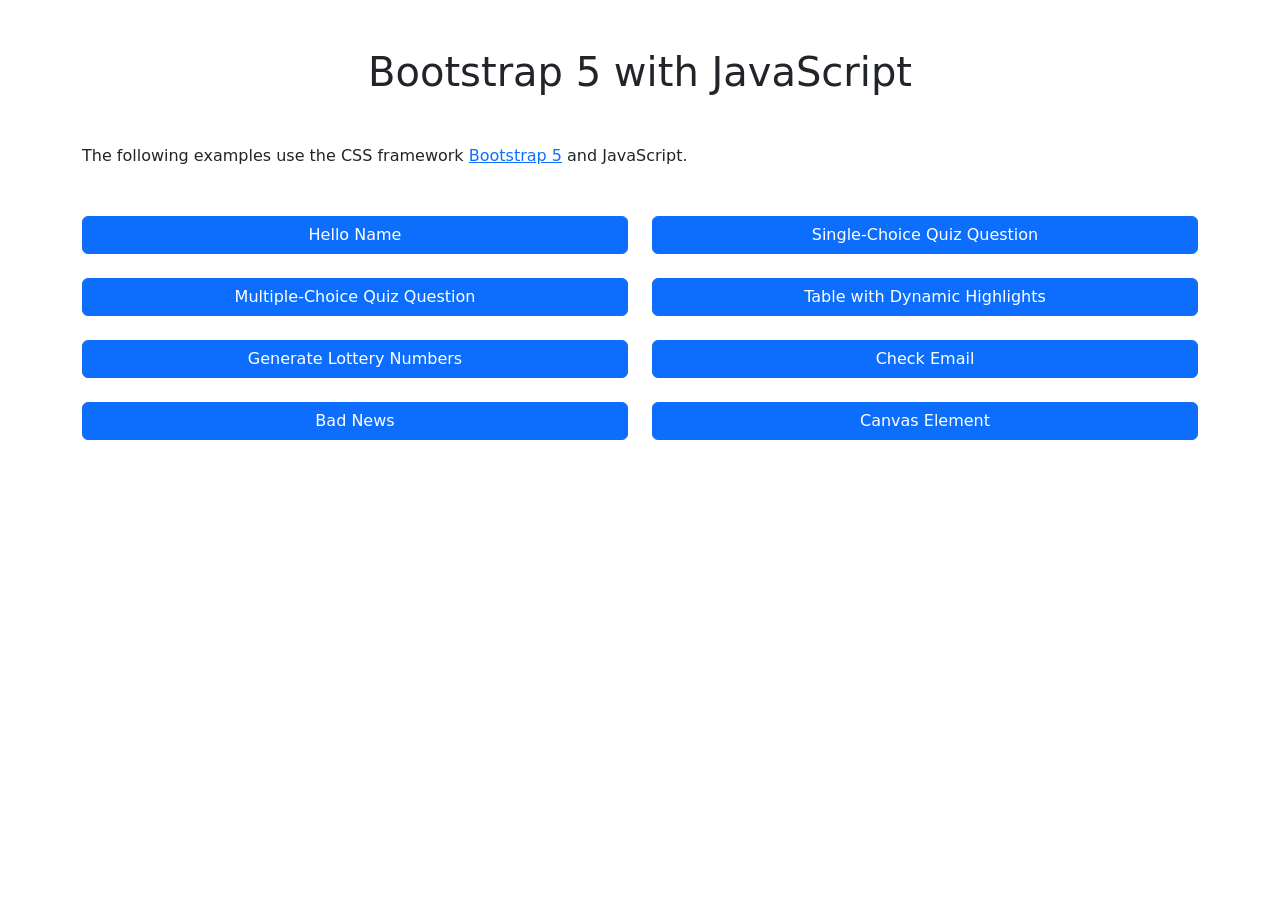
==== docs/index.html @ 48a2def6 "translated table of animals to English" ====
<!DOCTYPE html>
<html lang="de">
    <head>
        <meta charset="utf-8" >
        <title>Bootstrap 5 Examples with JavaScript</title>
        <meta name="viewport" content="width=device-width, initial-scale=1">
        <link href="https://cdn.jsdelivr.net/npm/bootstrap@5.3.8/dist/css/bootstrap.min.css"
              integrity="sha384-sRIl4kxILFvY47J16cr9ZwB07vP4J8+LH7qKQnuqkuIAvNWLzeN8tE5YBujZqJLB"
              crossorigin="anonymous"
              rel="stylesheet">
    </head>
    <body>

        <div class="container-sm">

            <h1 class="text-center my-5">Bootstrap 5 with JavaScript</h1><!-- my-5: margin top+bottom -->

            <p class="mb-5">
                The following examples use the CSS framework
                <a href="https://getbootstrap.com/" class="link-primary">Bootstrap 5</a> and JavaScript.
            </p>

            <div class="row">
                <div class="col-md-6 mb-4">
                    <a class="btn btn-primary w-100"
                       href="HelloName/index.html">Hello Name</a>
                </div>
                <div class="col-md-6 mb-4">
                    <a class="btn btn-primary w-100"
                       href="SingleChoiceQuestion/index.html">Single-Choice Quiz Question</a>
                </div>
            </div><!-- row -->

            <div class="row">
                <div class="col-md-6 mb-4">
                    <a class="btn btn-primary w-100"
                       href="MultipleChoiceQuestion/index.html">Multiple-Choice Quiz Question</a>
                </div>
                <div class="col-md-6 mb-4">
                    <a class="btn btn-primary w-100"
                       href="AnimalTable/index.html">Table with Dynamic Highlights</a>
                </div>
            </div><!-- row -->

            <div class="row">
                <div class="col-md-6 mb-4">
                    <a class="btn btn-primary w-100"
                       href="LottoZahlen/index.html">Generate Lottery Numbers</a>
                </div>
                <div class="col-md-6 mb-4">
                    <a class="btn btn-primary w-100"
                       href="EmailVerifikation/index.html">Check Email</a>
                </div>
            </div><!-- row -->

            <div class="row">
                <div class="col-md-6 mb-4">
                    <a class="btn btn-primary w-100"
                       href="BadNews/index.html">Bad News</a>
                </div>
                <div class="col-md-6 mb-4">
                    <a class="btn btn-primary w-100"
                       href="Canvas/index.html">Canvas Element</a>
                </div>
            </div><!-- row -->

        </div><!-- container-sm -->

        <script src="https://cdn.jsdelivr.net/npm/bootstrap@5.3.8/dist/js/bootstrap.bundle.min.js"
                integrity="sha384-FKyoEForCGlyvwx9Hj09JcYn3nv7wiPVlz7YYwJrWVcXK/BmnVDxM+D2scQbITxI"
                crossorigin="anonymous"></script>
    </body>
</html>
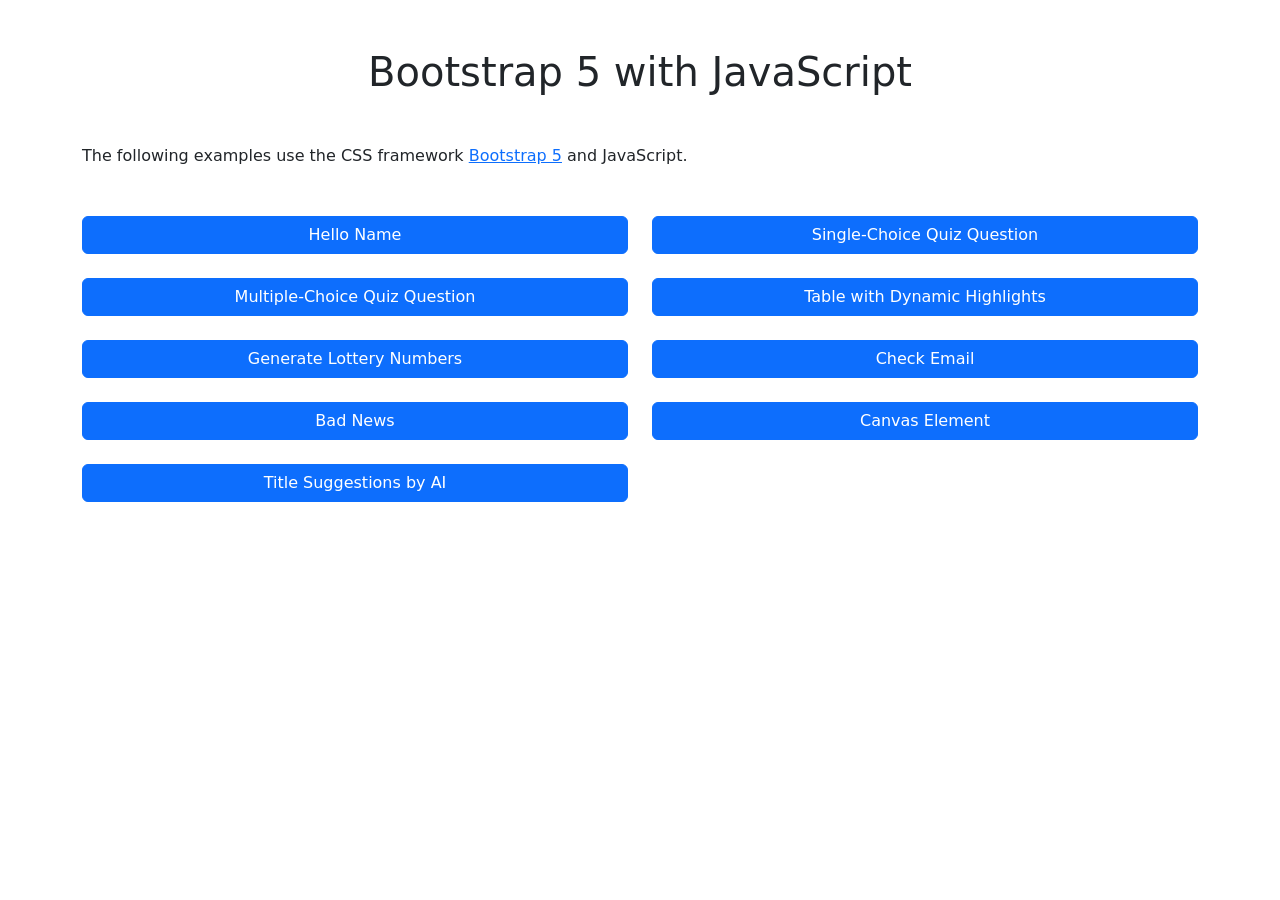
==== commit ce3047f4: "Generate Title: API-Request to Gemini is working!" ====
--- a/docs/index.html
+++ b/docs/index.html
@@ -45,11 +45,11 @@
             <div class="row">
                 <div class="col-md-6 mb-4">
                     <a class="btn btn-primary w-100"
-                       href="LottoZahlen/index.html">Generate Lottery Numbers</a>
+                       href="LottoNumbers/index.html">Generate Lottery Numbers</a>
                 </div>
                 <div class="col-md-6 mb-4">
                     <a class="btn btn-primary w-100"
-                       href="EmailVerifikation/index.html">Check Email</a>
+                       href="EmailAddressChecker/index.html">Check Email</a>
                 </div>
             </div><!-- row -->
 
@@ -64,6 +64,13 @@
                 </div>
             </div><!-- row -->
 
+            <div class="row">
+                <div class="col-md-6 mb-4">
+                    <a class="btn btn-primary w-100"
+                       href="GenerateTitle/index.html">Title Suggestions by AI</a>
+                </div>
+            </div><!-- row -->
+
         </div><!-- container-sm -->
 
         <script src="https://cdn.jsdelivr.net/npm/bootstrap@5.3.8/dist/js/bootstrap.bundle.min.js"
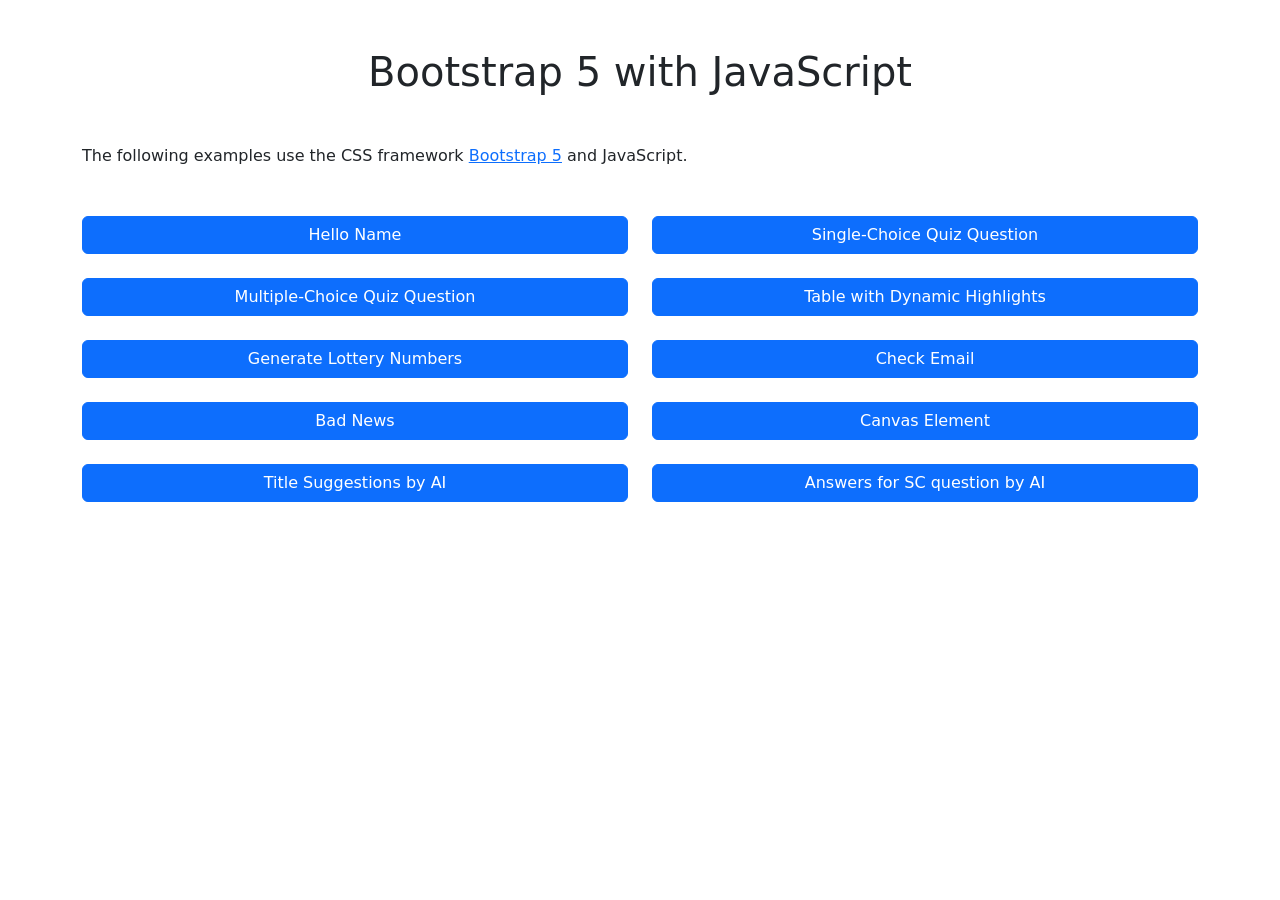
==== commit 13efb2e5: "new application: GenerateAnwerOptions" ====
--- a/docs/index.html
+++ b/docs/index.html
@@ -1,5 +1,5 @@
 <!DOCTYPE html>
-<html lang="de">
+<html lang="en">
     <head>
         <meta charset="utf-8" >
         <title>Bootstrap 5 Examples with JavaScript</title>
@@ -69,6 +69,10 @@
                     <a class="btn btn-primary w-100"
                        href="GenerateTitle/index.html">Title Suggestions by AI</a>
                 </div>
+                <div class="col-md-6 mb-4">
+                    <a class="btn btn-primary w-100"
+                       href="SingleChoiceQuestion/index.html">Answers for SC question by AI</a>
+                </div>
             </div><!-- row -->
 
         </div><!-- container-sm -->
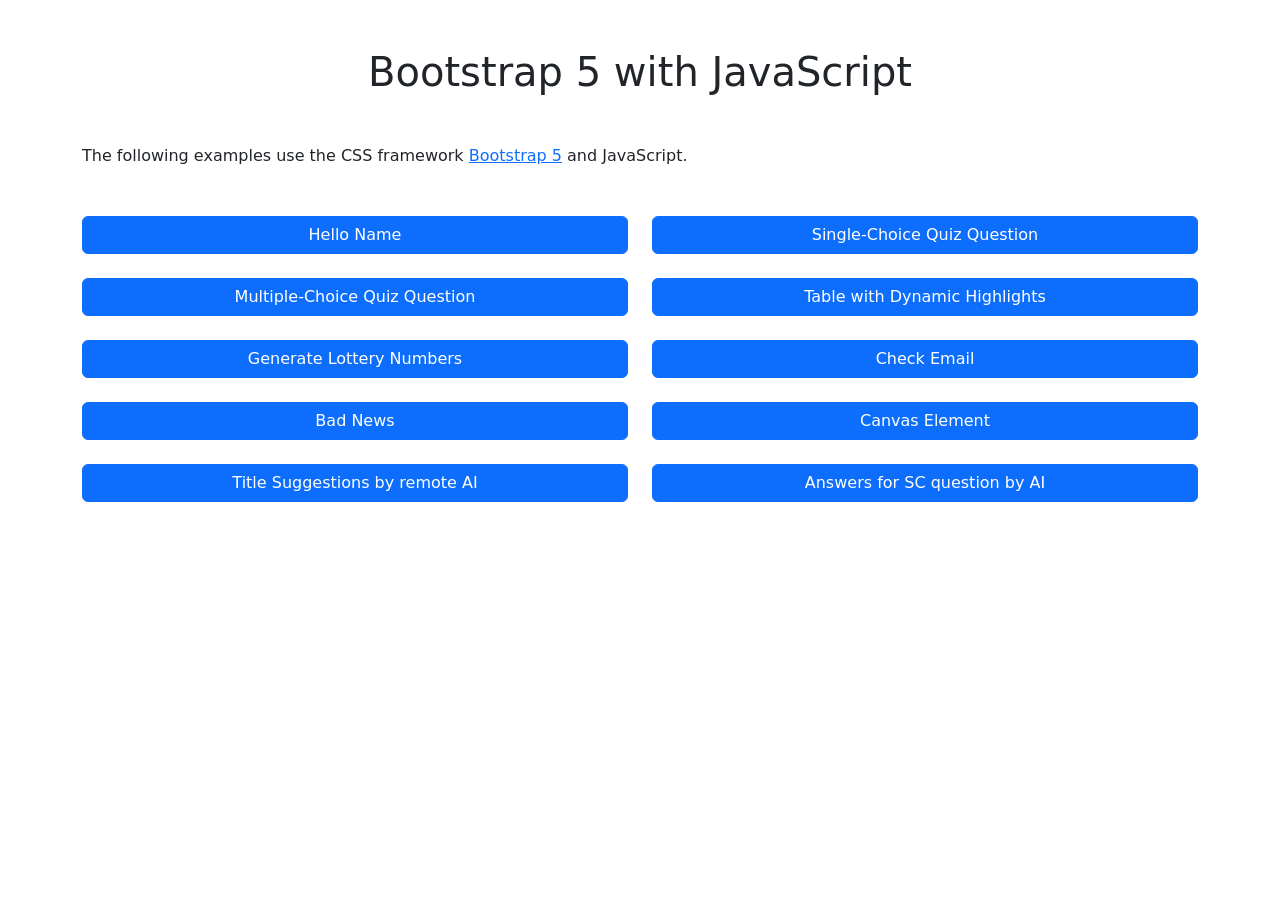
==== commit a2810185: "renamted "GenerateTitle" to "GenerateTitle_RemoteGemini"" ====
--- a/docs/index.html
+++ b/docs/index.html
@@ -67,11 +67,11 @@
             <div class="row">
                 <div class="col-md-6 mb-4">
                     <a class="btn btn-primary w-100"
-                       href="GenerateTitle/index.html">Title Suggestions by AI</a>
+                       href="GenerateTitle_RemoteGemini/index.html">Title Suggestions by remote AI</a>
                 </div>
                 <div class="col-md-6 mb-4">
                     <a class="btn btn-primary w-100"
-                       href="SingleChoiceQuestion/index.html">Answers for SC question by AI</a>
+                       href="GenerateAnswerOptions/index.html">Answers for SC question by AI</a>
                 </div>
             </div><!-- row -->
 
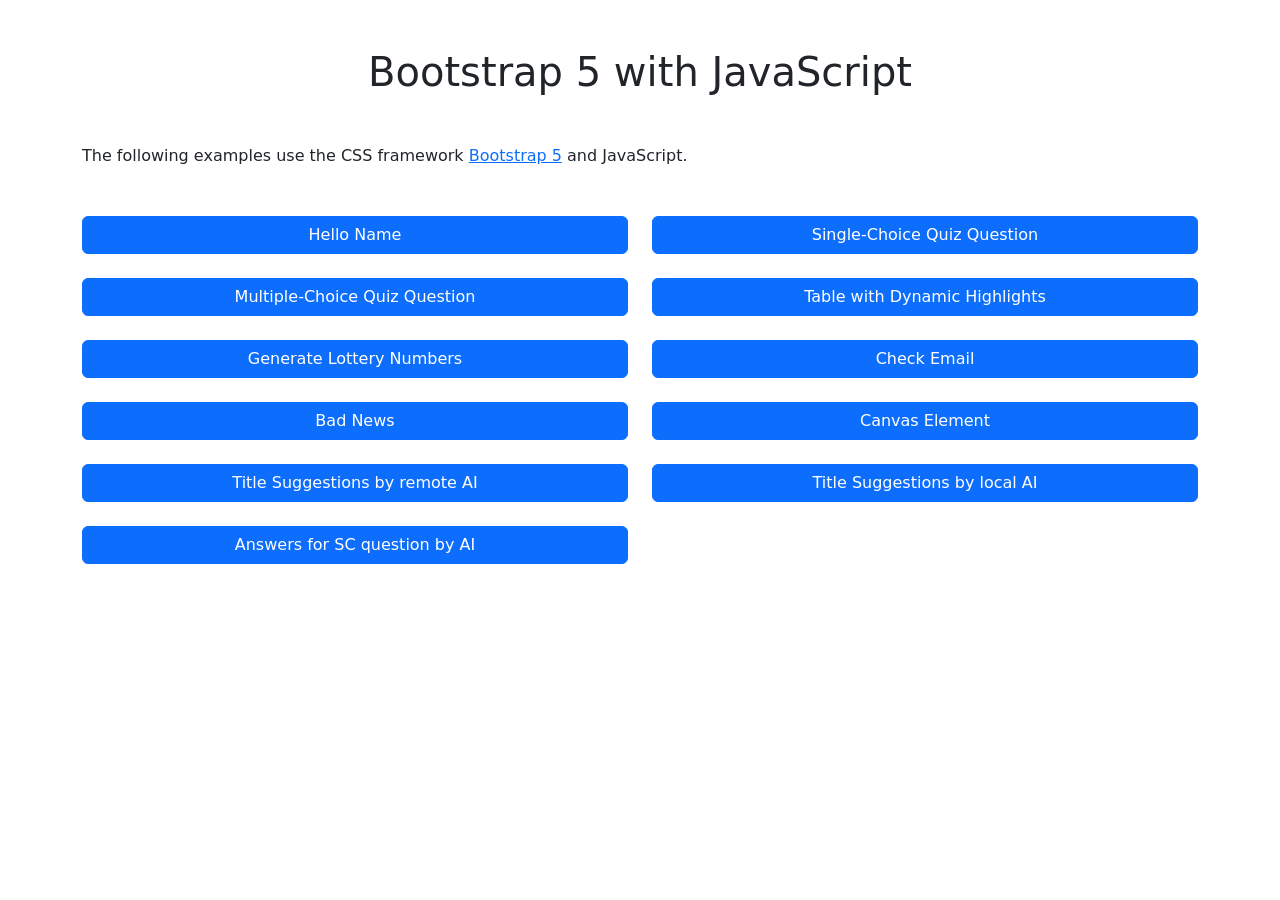
==== commit 2f2b4909: "GenerateTitle_LocalModel: prepared for actual implementation" ====
--- a/docs/index.html
+++ b/docs/index.html
@@ -71,6 +71,13 @@
                 </div>
                 <div class="col-md-6 mb-4">
                     <a class="btn btn-primary w-100"
+                       href="GenerateTitle_LocalModel/index.html">Title Suggestions by local AI</a>
+                </div>
+            </div><!-- row -->
+
+            <div class="row">
+                <div class="col-md-6 mb-4">
+                    <a class="btn btn-primary w-100"
                        href="GenerateAnswerOptions/index.html">Answers for SC question by AI</a>
                 </div>
             </div><!-- row -->
